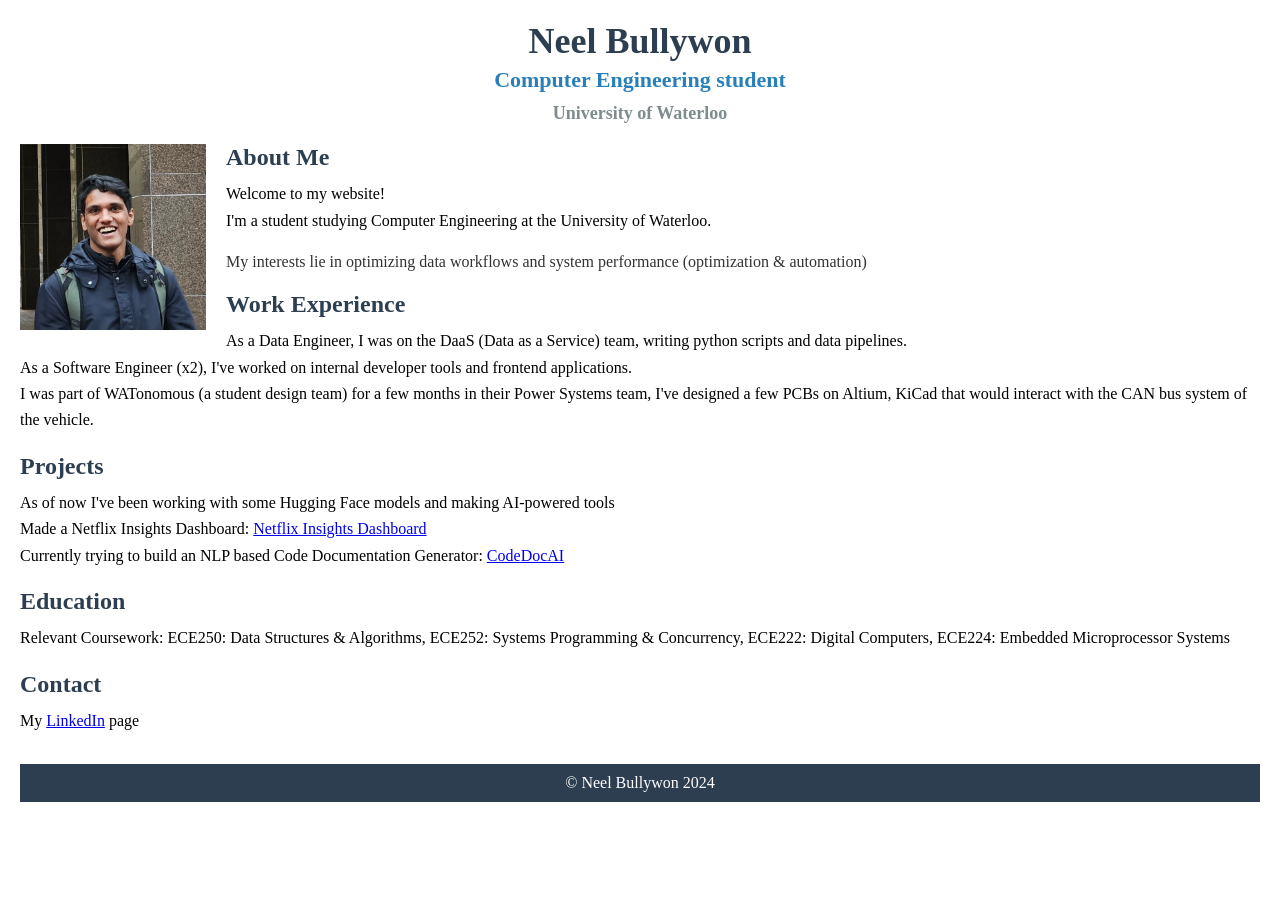
==== index.html @ 4b0b5bfa "Update index.html" ====
<!DOCTYPE html>
<html lang="en">
<head>
    <meta charset="UTF-8">
    <meta name="viewport" content="width=device-width, initial-scale=1.0">
    <title>Neel Bullywon</title>
    <link rel="stylesheet" href="styles.css">
</head>
<body>
    <div class="container">
        
        <header>
            <h1>Neel Bullywon</h1>
            <h2>Computer Engineering student</h2>
            <h3>University of Waterloo</h3>
        </header>
        <div class="image-container">
            <img src="img.jpg" alt="Neel Bullywon">
        </div>

        
        
        <!--
        <nav>
            <ul>
                <li><a href="#about">About Me</a></li>
                <li><a href="#Work_Experience">Work Experience</a></li>
               <li><a href="#Projects">Projects</a></li>
               <li><a href="#Education">Education</a></li>
                <li><a href="#contact">Contact</a></li>
            </ul>
        </nav>
        -->
        <!-- Image container placed before About Me section -->
        


        <section id="about">
            <h2>About Me</h2>
            <p> Welcome to my website!</p>
            <p> I'm a student studying Computer Engineering at the University of Waterloo.</p>
        </section>
        <section>
            My interests lie in optimizing data workflows and system performance (optimization & automation)
        </section>

        <section id="Work_Experience">
            <h2>Work Experience</h2>
            <p>As a Data Engineer, I was on the DaaS (Data as a Service) team, writing python scripts and data pipelines.
            </p>
            
            <p>    As a Software Engineer (x2), I've worked on internal developer tools and frontend applications. </p>
            <p> 
                I was part of WATonomous (a student design team) for a few months in their Power Systems team, I've designed a 
                few PCBs on Altium, KiCad that would interact with the CAN bus system of the vehicle.
            </p>
        </section>
        <section id="Projects">
            <h2>Projects</h2>
            <p>As of now I've been working with some Hugging Face models and making AI-powered tools</p>
            <p> Made a Netflix Insights Dashboard: <a href="https://github.com/Nebu0528/Netflix-Dashboard" target="_blank">Netflix Insights Dashboard</a></p>
            <p> Currently trying to build an NLP based Code Documentation Generator: <a href = "https://github.com/Nebu0528/CodeDocAI" target="_blank">CodeDocAI</a></p>
        </section>

        <section id="Education">
            <h2>Education</h2>
           <p>Relevant Coursework: ECE250: Data Structures & Algorithms, ECE252: Systems Programming & Concurrency,
            ECE222: Digital Computers, ECE224: Embedded Microprocessor Systems
           </p>
        </section>

        <section id="contact">
            <h2>Contact</h2>
            <p>My <a href="https://www.linkedin.com/in/neelbullywon/" target="_blank">LinkedIn</a> page</p>
        </section>

        <footer>
            <p>&copy; Neel Bullywon 2024</p>
        </footer>
    </div>
</body>
</html>
---- styles.css ----
/* Basic reset */
* {
    margin: 0;
    padding: 0;
    box-sizing: border-box;
}

body {
    font-family: "Times New Roman", Times, serif;
    background-color: #f0f0f0;
    color: #333;
}

html, body {
    height: 100%; /* Ensure the body takes up the full height of the viewport */
}

.container {
    min-height: 100vh; /* Make the container fill the full height of the viewport */
    width: 100%; /* Set width to 100% to fill the entire width of the screen */
    margin: 0 auto;
    background-color: #fff;
    padding: 20px;
    box-shadow: 0 2px 5px rgba(0,0,0,0.1);
}

header {
    text-align: center;
    margin-bottom: 20px;
}

header h1 {
    font-size: 36px;
    color: #2c3e50;
    margin-bottom: 5px;
}

header h2 {
    font-size: 22px;
    color: #2980b9;
    margin-bottom: 10px;
}

header h3 {
    font-size: 18px;
    color: #7f8c8d;
}

nav {
    text-align: center;
    margin: 20px 0;
}

nav ul {
    list-style: none;
}

nav ul li {
    display: inline;
    margin: 0 15px;
}

nav ul li a {
    text-decoration: none;
    color: #2980b9;
    font-weight: bold;
    font-size: 18px;
}

nav ul li a:hover {
    color: #2c3e50;
}

section {
    margin: 20px 0;
}

section h2 {
    font-size: 24px;
    color: #2c3e50;
    margin-bottom: 10px;
}

section p {
    font-size: 16px;
    line-height: 1.6;
    /* color: #7f8c8d; */
    color: #000;
    margin-bottom: 1px; /* Adds 10px space between paragraphs */
}

footer {
    text-align: center;
    margin-top: 30px;
    padding: 10px 0;
    background-color: #2c3e50;
    color: #fff;
}

/* New styles to add an image to the left-hand side */
.image-container {
    float: left;
    width: 15%; /* Adjust the width to control image size */
    margin-right: 20px; /* Adds space between the image and the content */
}

.image-container img {
    width: 100%; /* Ensures the image takes up the full width of its container */
    height: auto; /* Maintain aspect ratio */
    /* border-radius: 10px;  Optional: round the corners of the image */
}

.content {
    overflow: hidden; /* Ensures the content wraps properly around the floated image */
}
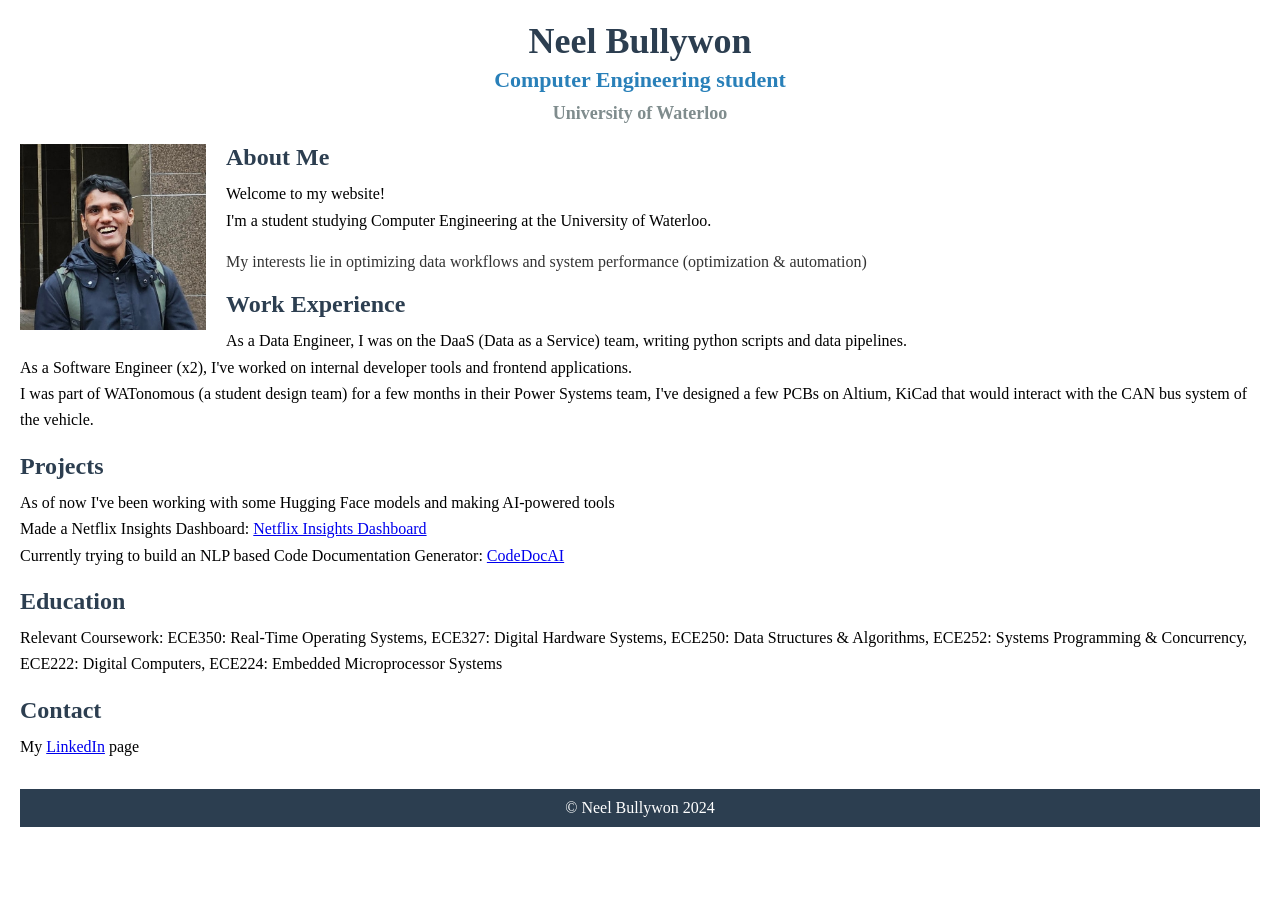
==== commit 9abfa00b: "Newer Courses added!" ====
--- a/index.html
+++ b/index.html
@@ -64,7 +64,7 @@
 
         <section id="Education">
             <h2>Education</h2>
-           <p>Relevant Coursework: ECE250: Data Structures & Algorithms, ECE252: Systems Programming & Concurrency,
+           <p>Relevant Coursework: ECE350: Real-Time Operating Systems, ECE327: Digital Hardware Systems, ECE250: Data Structures & Algorithms, ECE252: Systems Programming & Concurrency,
             ECE222: Digital Computers, ECE224: Embedded Microprocessor Systems
            </p>
         </section>
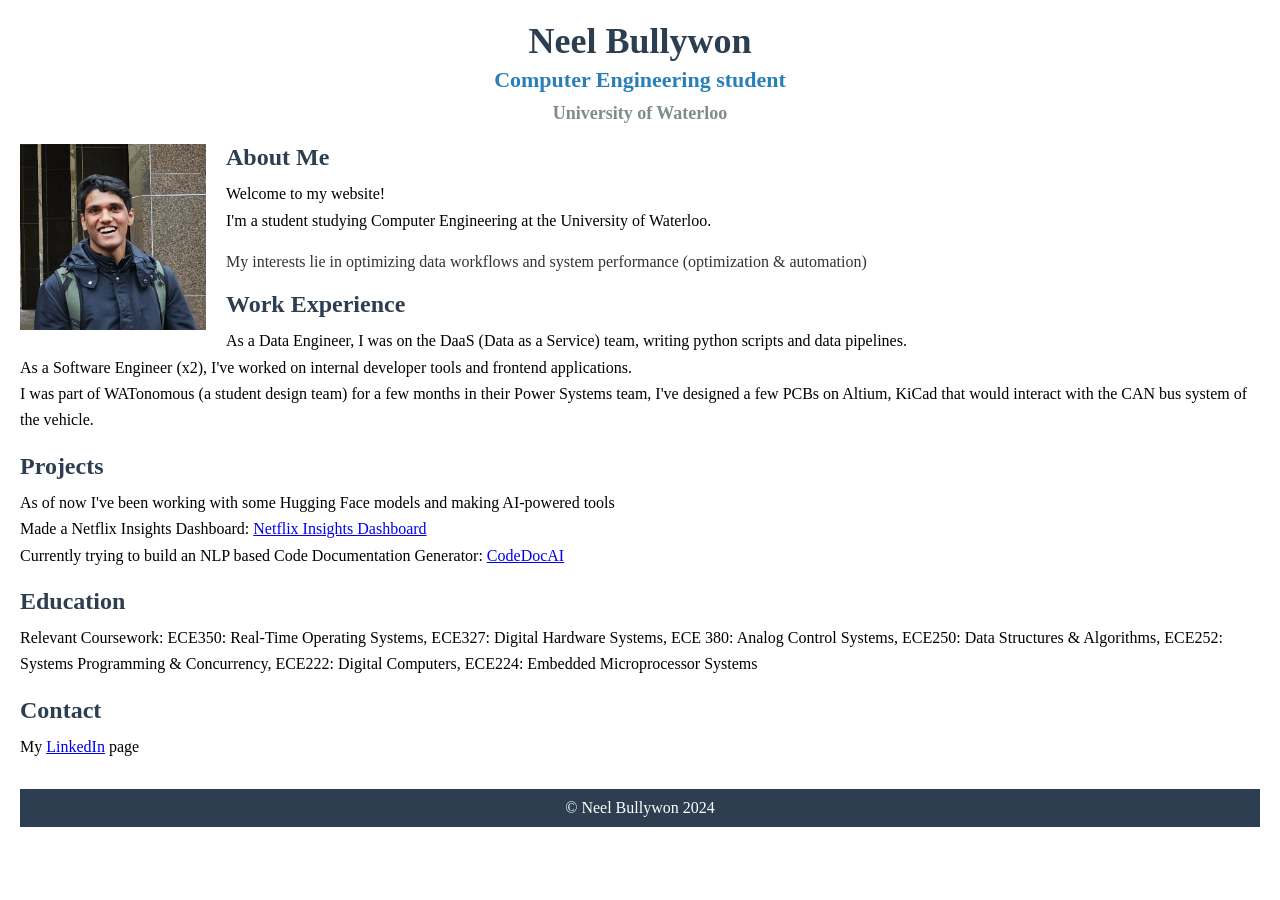
==== commit bc08b5d9: "Added relevant courses" ====
--- a/index.html
+++ b/index.html
@@ -1,3 +1,4 @@
+
 <!DOCTYPE html>
 <html lang="en">
 <head>
@@ -7,11 +8,15 @@
     <link rel="stylesheet" href="styles.css">
 </head>
 <body>
-    <div class="container">
+
+    
+        <div class="container">
+
         
         <header>
             <h1>Neel Bullywon</h1>
             <h2>Computer Engineering student</h2>
+            
             <h3>University of Waterloo</h3>
         </header>
         <div class="image-container">
@@ -64,7 +69,7 @@
 
         <section id="Education">
             <h2>Education</h2>
-           <p>Relevant Coursework: ECE350: Real-Time Operating Systems, ECE327: Digital Hardware Systems, ECE250: Data Structures & Algorithms, ECE252: Systems Programming & Concurrency,
+           <p>Relevant Coursework: ECE350: Real-Time Operating Systems, ECE327: Digital Hardware Systems, ECE 380: Analog Control Systems, ECE250: Data Structures & Algorithms, ECE252: Systems Programming & Concurrency,
             ECE222: Digital Computers, ECE224: Embedded Microprocessor Systems
            </p>
         </section>
